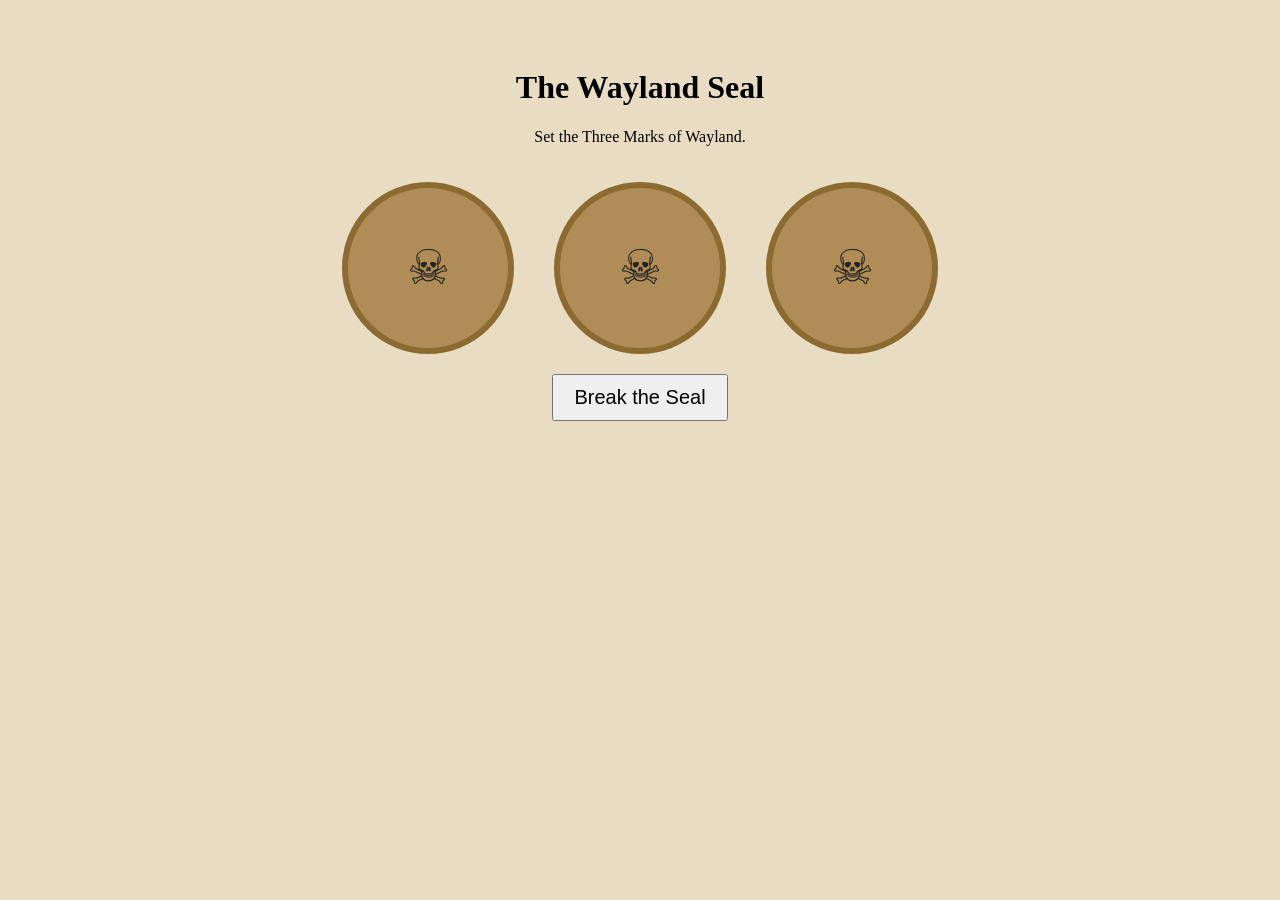
==== index.html @ 34b5b46d "Add files via upload" ====
<!DOCTYPE html><html><head>
<meta charset="utf-8"><title>Wayland Seal</title>
<link rel="stylesheet" href="css/style.css"></head>
<body>
<h1>The Wayland Seal</h1>
<p>Set the Three Marks of Wayland.</p>
<div id="wheels"></div>
<button onclick="check()">Break the Seal</button>
<p id="msg"></p>
<script src="js/seal.js"></script>
</body></html>
---- css/style.css ----
body{font-family:Georgia,serif;background:#e8dcc2;text-align:center;padding:40px}
.wheel{display:inline-block;margin:20px;padding:20px;border:6px solid #8b6b2f;border-radius:50%;width:120px;height:120px;font-size:48px;line-height:120px;cursor:pointer;background:#b08d57;color:#222;user-select:none}
button{font-size:20px;padding:10px 20px}
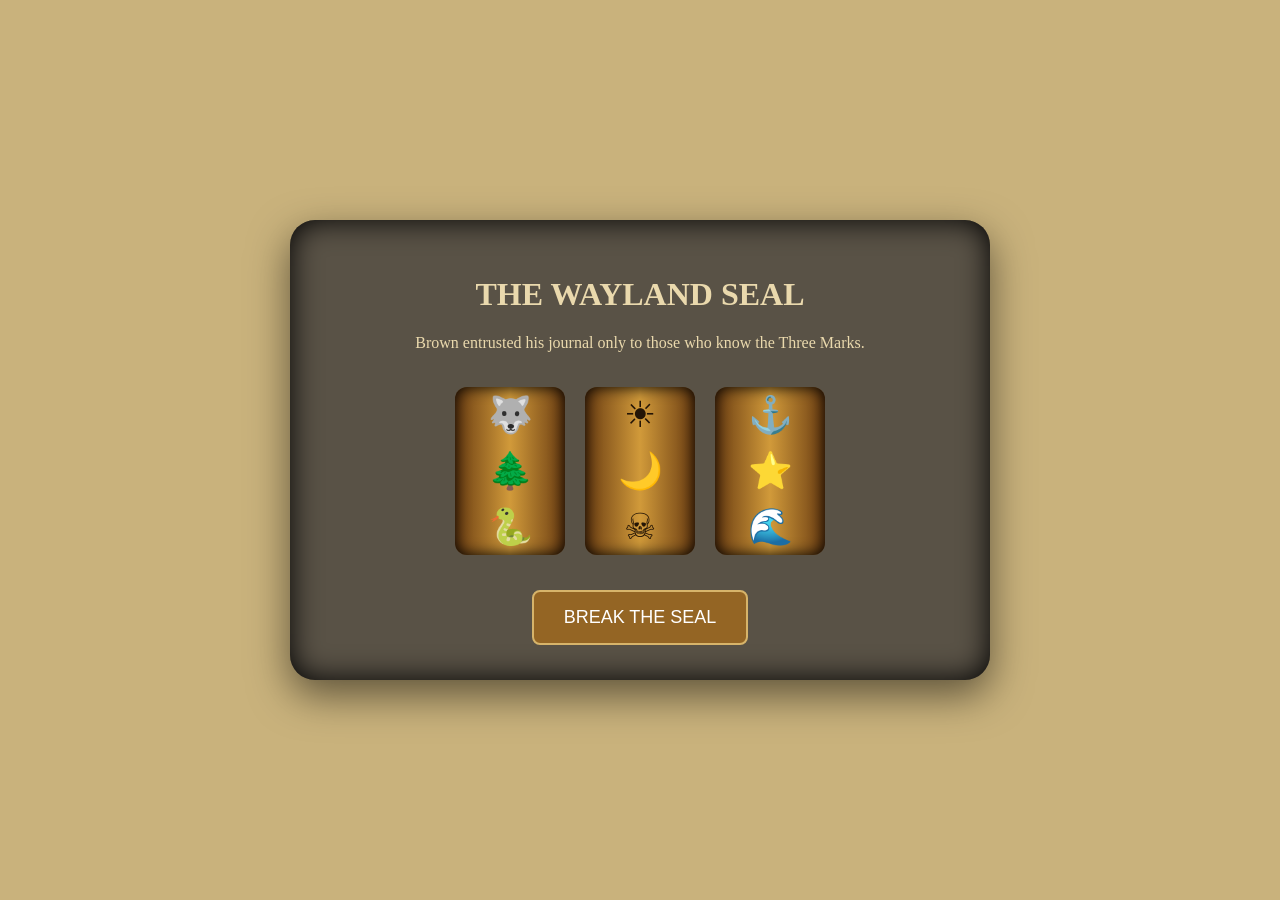
==== commit d12c2df2: "Add files via upload" ====
--- a/index.html
+++ b/index.html
@@ -1,11 +1,19 @@
-<!DOCTYPE html><html><head>
-<meta charset="utf-8"><title>Wayland Seal</title>
-<link rel="stylesheet" href="css/style.css"></head>
+<!DOCTYPE html>
+<html><head><meta charset="UTF-8"><title>The Wayland Seal</title><link rel="stylesheet" href="css/style.css"></head>
 <body>
-<h1>The Wayland Seal</h1>
-<p>Set the Three Marks of Wayland.</p>
-<div id="wheels"></div>
-<button onclick="check()">Break the Seal</button>
-<p id="msg"></p>
+<div class="page">
+<div class="stone">
+<h1>THE WAYLAND SEAL</h1>
+<p>Brown entrusted his journal only to those who know the Three Marks.</p>
+<div class="lock">
+<div class="tumbler" id="left"></div>
+<div class="tumbler" id="middle"></div>
+<div class="tumbler" id="right"></div>
+</div>
+<button id="unlock">BREAK THE SEAL</button>
+<div id="message"></div>
+</div>
+<div id="journal" class="hidden"><h2>Journal Unsealed</h2><p>The seal yields.</p><a href="journal.html">Open Journal</a></div>
+</div>
 <script src="js/seal.js"></script>
-</body></html>+</body></html>
--- a/css/style.css
+++ b/css/style.css
@@ -1,3 +1 @@
-body{font-family:Georgia,serif;background:#e8dcc2;text-align:center;padding:40px}
-.wheel{display:inline-block;margin:20px;padding:20px;border:6px solid #8b6b2f;border-radius:50%;width:120px;height:120px;font-size:48px;line-height:120px;cursor:pointer;background:#b08d57;color:#222;user-select:none}
-button{font-size:20px;padding:10px 20px}+body{margin:0;min-height:100vh;background:#c9b27c;display:flex;align-items:center;justify-content:center;font-family:Georgia,serif;color:#2b2115}.page{width:90%;max-width:700px;text-align:center}.stone{background:#595246;padding:35px;border-radius:25px;box-shadow:inset 0 0 30px #000,0 15px 40px #0008;color:#ead9ad}.lock{display:flex;justify-content:center;gap:20px;margin:35px}.tumbler{width:110px;height:168px;overflow:hidden;border-radius:12px;background:linear-gradient(90deg,#6b3d12,#d19a3a,#6b3d12);box-shadow:inset 0 0 15px #000;cursor:pointer}.symbol{height:56px;display:flex;align-items:center;justify-content:center;font-size:36px;color:#241506;transition:.3s}.window{position:absolute;top:56px;height:56px;width:100%;border-top:3px solid #111;border-bottom:3px solid #111}button{padding:15px 30px;background:#946524;border:2px solid #d7b46a;color:white;font-size:18px;border-radius:8px}.hidden{display:none}.show{display:block}
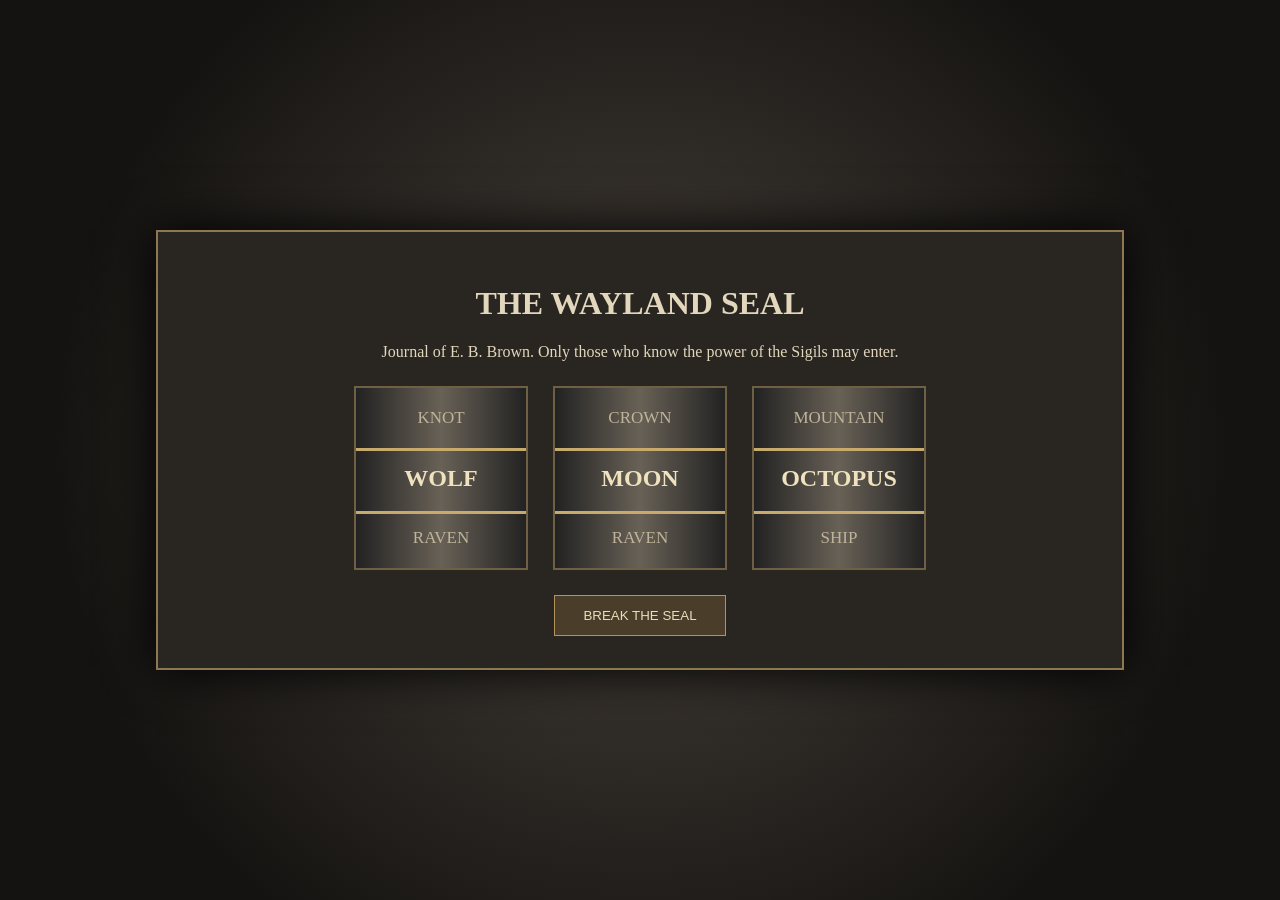
==== commit 23f4e6a1: "Add files via upload" ====
--- a/index.html
+++ b/index.html
@@ -1,19 +1 @@
-<!DOCTYPE html>
-<html><head><meta charset="UTF-8"><title>The Wayland Seal</title><link rel="stylesheet" href="css/style.css"></head>
-<body>
-<div class="page">
-<div class="stone">
-<h1>THE WAYLAND SEAL</h1>
-<p>Brown entrusted his journal only to those who know the Three Marks.</p>
-<div class="lock">
-<div class="tumbler" id="left"></div>
-<div class="tumbler" id="middle"></div>
-<div class="tumbler" id="right"></div>
-</div>
-<button id="unlock">BREAK THE SEAL</button>
-<div id="message"></div>
-</div>
-<div id="journal" class="hidden"><h2>Journal Unsealed</h2><p>The seal yields.</p><a href="journal.html">Open Journal</a></div>
-</div>
-<script src="js/seal.js"></script>
-</body></html>
+<!doctype html><html><head><meta charset="utf-8"><meta name="viewport" content="width=device-width,initial-scale=1"><link rel="stylesheet" href="style.css"><title>Wayland Seal</title></head><body><div class="stone"><h1>THE WAYLAND SEAL</h1><p>Journal of E. B. Brown. Only those who know the power of the Sigils may enter.</p><div class="lock"><div class="dialwrap"><div class="dial" id="left"></div></div><div class="dialwrap"><div class="dial" id="middle"></div></div><div class="dialwrap"><div class="dial" id="right"></div></div></div><button id="unlock">BREAK THE SEAL</button><div id="msg"></div></div><script src="seal.js"></script></body></html>
--- a/style.css
+++ b/style.css
@@ -0,0 +1 @@
+body{margin:0;background:radial-gradient(circle,#49433c,#151311 75%);font-family:Georgia,serif;color:#e2d6bc;display:flex;justify-content:center;align-items:center;min-height:100vh}.stone{background:#292621;border:2px solid #8e7851;padding:32px;box-shadow:0 0 45px #000;width:900px;text-align:center}.lock{display:flex;justify-content:center;gap:25px;margin:25px 0}.dialwrap{width:170px;height:180px;overflow:hidden;position:relative;background:linear-gradient(90deg,#222,#686156,#222);border:2px solid #6f5f43}.dialwrap:after{content:"";position:absolute;left:0;right:0;top:60px;height:60px;border-top:3px solid #c9aa6d;border-bottom:3px solid #c9aa6d}.item{height:60px;display:flex;align-items:center;justify-content:center;font-size:17px;color:#bfb39a}.active{font-size:24px;color:#f0e2bf;font-weight:bold}button{background:#4a3d29;color:#eadcbc;border:1px solid #b3925c;padding:12px 28px}
